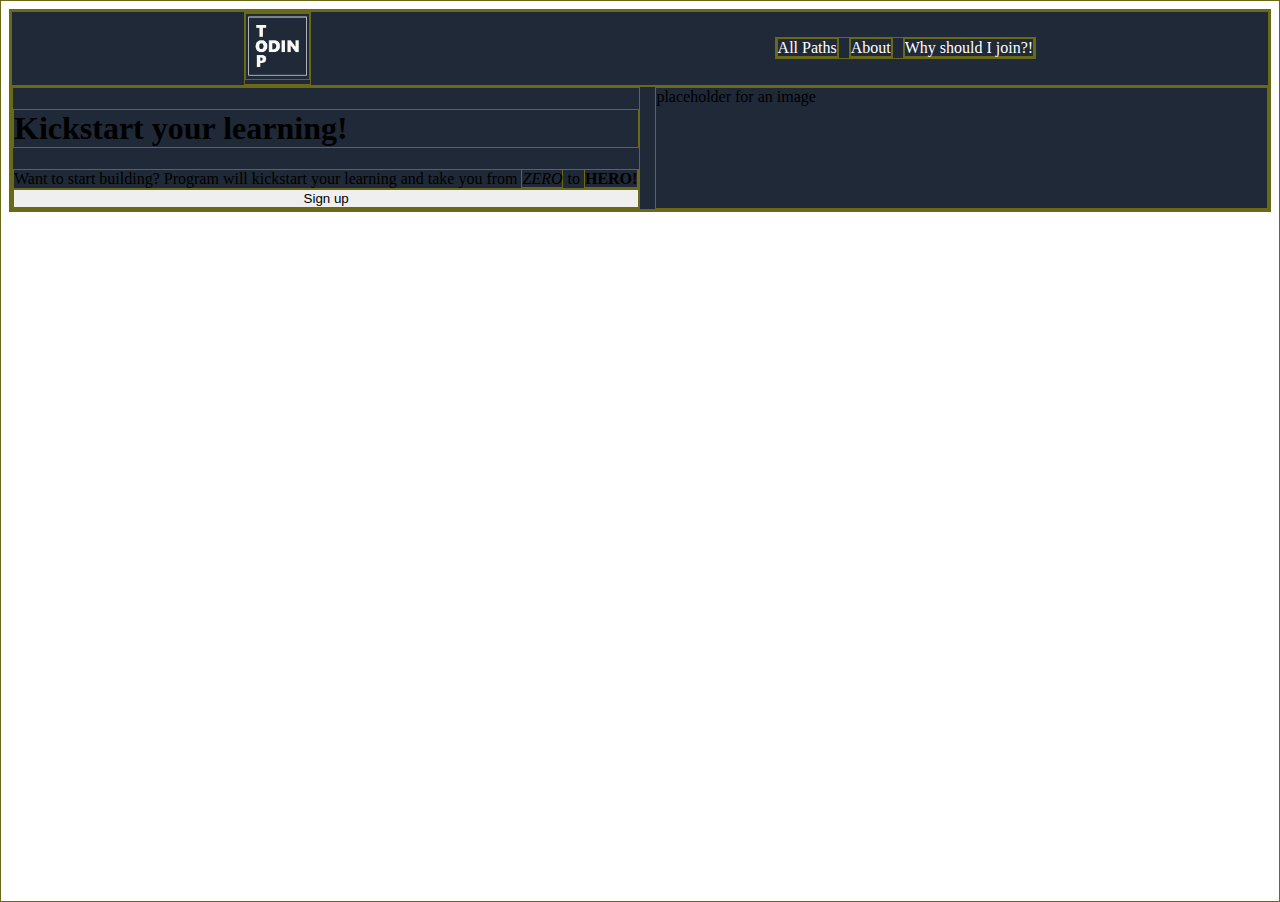
==== index.html @ f12ff547 "Save first attempt building Landing Page" ====
<!DOCTYPE html>
<html lang="en">

<head>
    <meta charset="UTF-8">
    <title>Welcome to the LANDING PAGE</title>
    <link rel="stylesheet" href="style.css">
</head>

<body>
    
    <header>

        <div class="top">
            <a href="index.html"><img class="logo" src="img/logo.png" alt="Logo"></a>
        
            <ul>
                <li class="header-link"><a href="https://www.theodinproject.com/paths">All Paths</a></li>
                <li class="header-link"><a href="https://www.theodinproject.com/about">About</a></li>
                <li class="header-link"><a href="why.html">Why should I join?!</a></li>
            </ul>
        </div>



        <div class="bottom">
            <div class="hero">
                <h1>Kickstart your learning!</h1>
                <div class="hero-text">Want to start building? Program will kickstart your learning and take you from <em>ZERO</em> to <strong>HERO!</strong></div>
                <button>Sign up</button>
            </div>
            <div class="placeholder">
                placeholder for an image
            </div>
        </div>



    </header>







</body>
</html>
---- style.css ----
* {
    border: 1px solid rgb(105, 105, 23);
}

html {
    height: 100vh;

}


body {
    display: flex;
    flex-direction: column;

    
}

header {
    background-color: #1f2937;
}

.top {
    display: flex;
    justify-content: space-around;
    align-items: center;
}

.logo {
    width: 63px;
    flex-shrink: 0;
}

ul {
    display: flex;
    list-style: none;
    margin: 0px;
    padding: 0px;
    gap: 10px;
}



.top ul a{
    color: white;
    text-decoration: none;
}


.bottom {

    margin: 0px auto;
    display: flex;
    gap: 15px;
    flex: auto;
}

.placeholder{
   flex-grow: 1;
}

.hero {
    display: flex;
    flex-direction: column;
    flex-wrap: wrap;
    flex-shrink: 1;
}
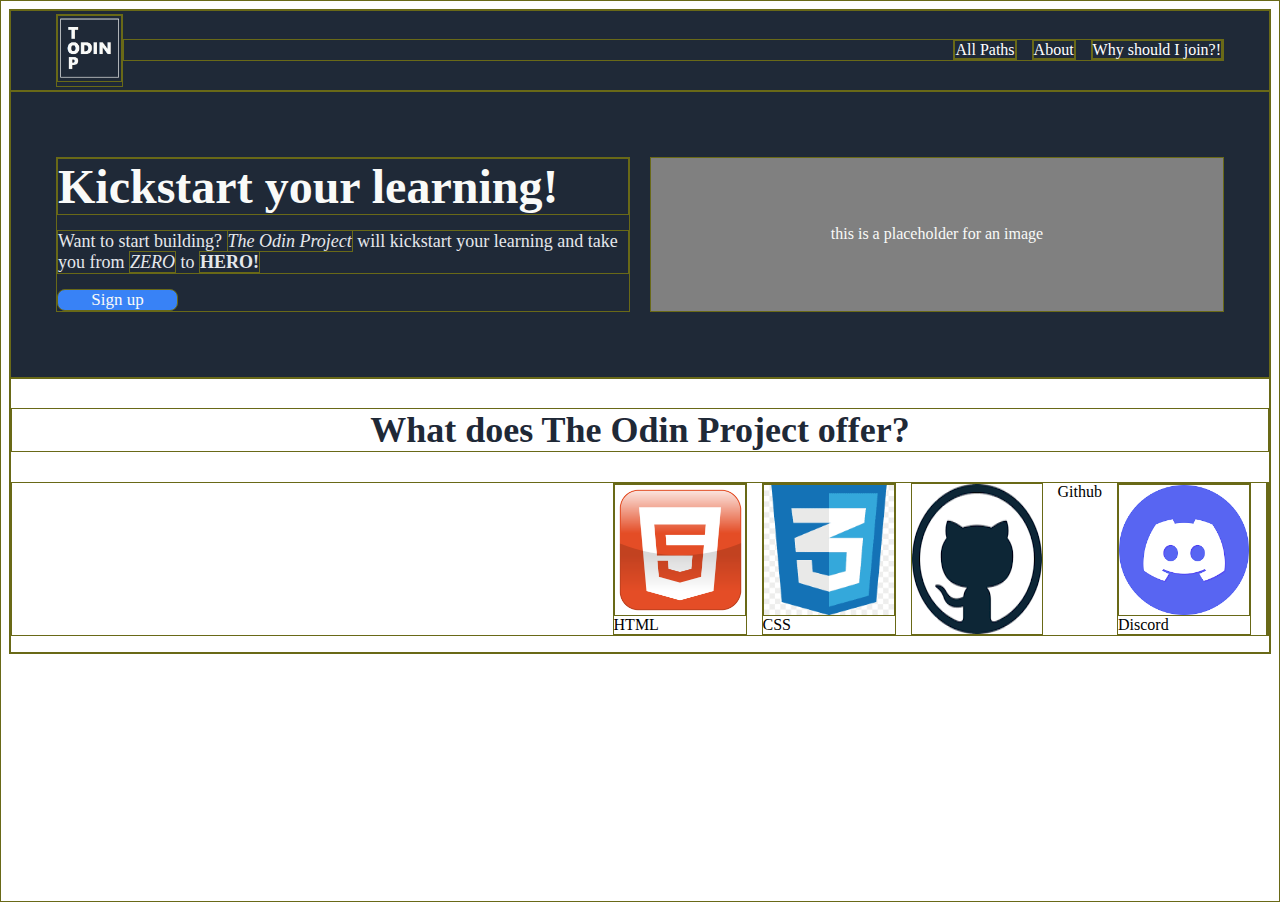
==== commit 10d9415f: "Save after half-way through the exercise" ====
--- a/index.html
+++ b/index.html
@@ -8,35 +8,51 @@
 </head>
 
 <body>
-    
     <header>
+        <a href="index.html"><img class="logo" src="img/logo.png" alt="Logo"></a>
+        <ul>
+            <li class="header-link"><a href="https://www.theodinproject.com/paths">All Paths</a></li>
+            <li class="header-link"><a href="https://www.theodinproject.com/about">About</a></li>
+            <li class="header-link"><a href="why.html">Why should I join?!</a></li>
+        </ul>
+        </div>
+    </header>
+    <div class="media">
+        <div class="placeholder">this is a placeholder for an image
+        </div>
+        <div class="hero">
+            <h1>Kickstart your learning!</h1>
+            <div class="hero-text">Want to start building? <em>The Odin Project</em> will kickstart your learning and take you from <em>ZERO</em> to <strong>HERO!</strong></div>
+            <a href="https://www.theodinproject.com/sign_up" class="button">Sign up</a>
+        </div>
+    </div>
 
-        <div class="top">
-            <a href="index.html"><img class="logo" src="img/logo.png" alt="Logo"></a>
-        
-            <ul>
-                <li class="header-link"><a href="https://www.theodinproject.com/paths">All Paths</a></li>
-                <li class="header-link"><a href="https://www.theodinproject.com/about">About</a></li>
-                <li class="header-link"><a href="why.html">Why should I join?!</a></li>
-            </ul>
-        </div>
+    <div class="information">
+        <h2>What does The Odin Project offer?</h2>
+        <ul>
+            <li>
+                <img src="img/html.png" alt="html">
+                HTML
+            </li>
+            <li>
+                <img src="img/css.png">CSS
+            </li>
+                <img src="img/github.png">Github
+            <li>
+                <img src="img/discord.png">
+                Discord
+            </li>
+
+            <li>
+
+            </li>
+        </ul>
 
 
 
-        <div class="bottom">
-            <div class="hero">
-                <h1>Kickstart your learning!</h1>
-                <div class="hero-text">Want to start building? Program will kickstart your learning and take you from <em>ZERO</em> to <strong>HERO!</strong></div>
-                <button>Sign up</button>
-            </div>
-            <div class="placeholder">
-                placeholder for an image
-            </div>
-        </div>
+    </div>
 
-
-
-    </header>
+    
 
 
 
--- a/style.css
+++ b/style.css
@@ -1,68 +1,119 @@
-
-
-* {
-    border: 1px solid rgb(105, 105, 23);
-}
-
 html {
     height: 100vh;
 
 }
 
-
 body {
     display: flex;
     flex-direction: column;
-
-    
+        
 }
 
 header {
     background-color: #1f2937;
-}
-
-.top {
+    padding: 3px 45px;
     display: flex;
-    justify-content: space-around;
     align-items: center;
 }
 
 .logo {
+    height: auto;
     width: 63px;
-    flex-shrink: 0;
 }
 
 ul {
     display: flex;
-    list-style: none;
-    margin: 0px;
-    padding: 0px;
-    gap: 10px;
+    flex: auto;
+    margin-left: auto;
+    list-style-type: none;
+    justify-content: flex-end;
+    gap: 15px;
 }
 
-
-
-.top ul a{
+a {
     color: white;
     text-decoration: none;
 }
 
 
-.bottom {
-
-    margin: 0px auto;
+.media {
     display: flex;
-    gap: 15px;
-    flex: auto;
+    justify-content: flex-start;
+    padding: 65px 45px;
+    background-color: #1f2937;
+    gap: 20px;
+    flex-direction: row-reverse;
+    
 }
 
-.placeholder{
-   flex-grow: 1;
+.placeholder {
+    flex: 1;
+    background-color: gray;
+    display: flex;
+    flex-direction: column;
+    text-align: center;
+    justify-content: center;
+    color: #f9faf8;
 }
 
 .hero {
+    flex: 1;
     display: flex;
     flex-direction: column;
-    flex-wrap: wrap;
-    flex-shrink: 1;
-}+    gap: 15px;
+}
+
+h1 {
+    font-size: 48px;
+    color: #f9faf8;
+    margin: 0px
+}
+
+.hero-text {
+    font-size: 18px;
+    color: #e5e7eb
+}
+
+.hero a {
+    background-color: #3882f6;
+    width: 7em;
+    border-radius: 8px;
+    font-size: 17px;
+    color: #f9faf8;
+    text-align: center;
+}
+
+h2 {
+    font-size: 36px;
+    font-weight: 900;
+    color: #1f2937;
+    text-align: center;
+}
+
+li img {
+    height: auto;
+    max-width: 130px;
+    display: block;
+    padding: 0px;
+}
+
+li img {
+    padding: 0px;
+    display: flex;
+    margin: 0px;
+    text-align: center;
+}
+
+
+
+
+
+
+
+
+
+
+* {
+    border: 1px solid rgb(105, 105, 23);
+    
+}
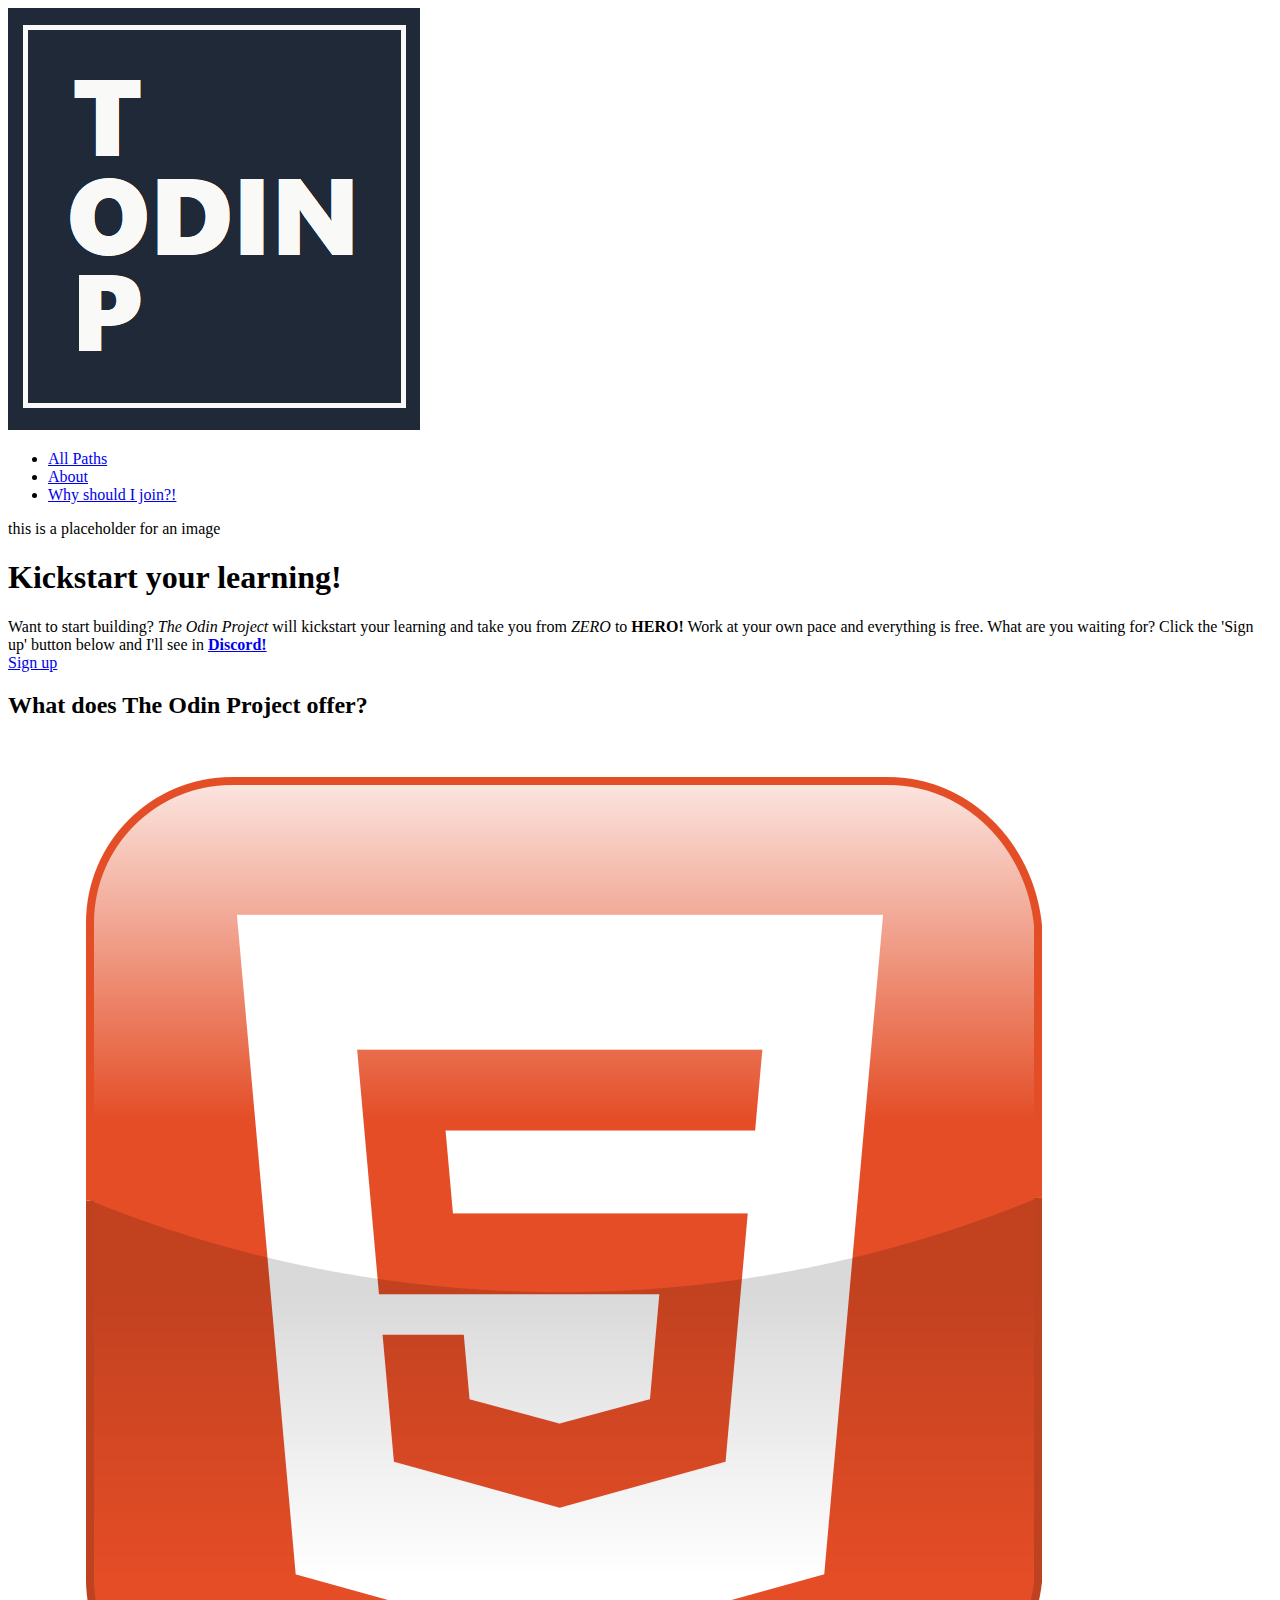
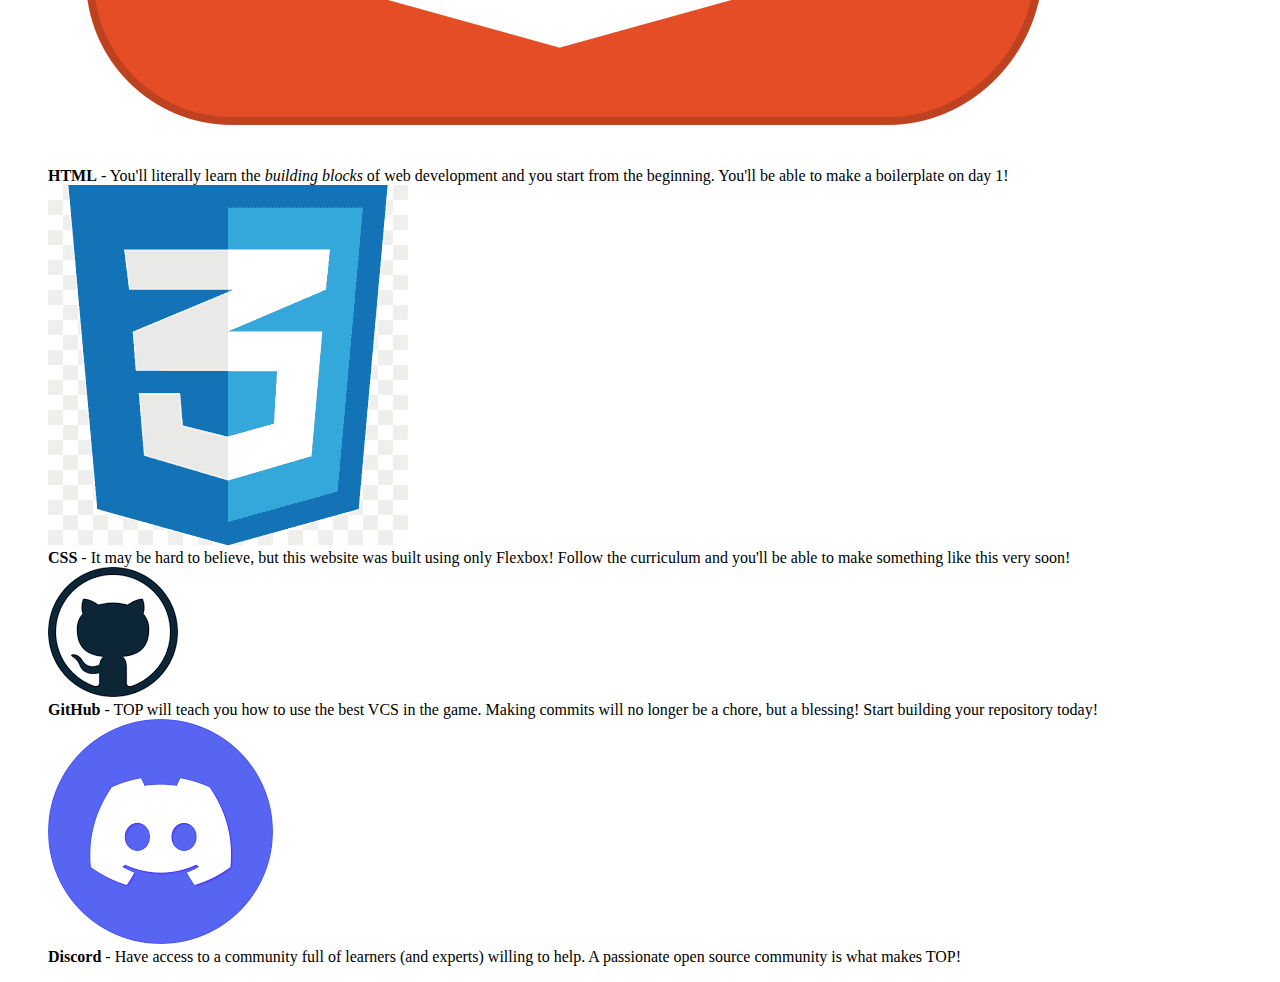
==== commit 86d65ade: "Save progress up to 'Some random information' section" ====
--- a/index.html
+++ b/index.html
@@ -22,7 +22,7 @@
         </div>
         <div class="hero">
             <h1>Kickstart your learning!</h1>
-            <div class="hero-text">Want to start building? <em>The Odin Project</em> will kickstart your learning and take you from <em>ZERO</em> to <strong>HERO!</strong></div>
+            <div class="hero-text">Want to start building? <em>The Odin Project</em> will kickstart your learning and take you from <em>ZERO</em> to <strong>HERO!</strong> Work at your own pace and everything is free. What are you waiting for? Click the 'Sign up' button below and I'll see in <a class="discord" href="https://discord.gg/theodinproject"><strong>Discord!</strong></a></div>
             <a href="https://www.theodinproject.com/sign_up" class="button">Sign up</a>
         </div>
     </div>
@@ -30,22 +30,29 @@
     <div class="information">
         <h2>What does The Odin Project offer?</h2>
         <ul>
-            <li>
-                <img src="img/html.png" alt="html">
-                HTML
-            </li>
-            <li>
-                <img src="img/css.png">CSS
-            </li>
-                <img src="img/github.png">Github
-            <li>
-                <img src="img/discord.png">
-                Discord
-            </li>
+            <div class="info">
+                <img src="img/html.png" alt="html logo">
+                <div class="info-text"><strong>HTML</strong> - You'll literally learn the <em>building blocks</em> of web development and you start from the beginning. You'll be able to make a boilerplate on day 1!
+                </div>
+            </div>
 
-            <li>
+            <div class="info">
+                <img src="img/css.png" alt="css logo">
+                <div class="info-text"><strong>CSS</strong> - It may be hard to believe, but this website was built using only Flexbox! Follow the curriculum and you'll be able to make something like this very soon!
+                </div>
+            </div>
 
-            </li>
+            
+            <div class="info">
+                <img src="img/github.png" alt="github logo">
+                <div class="info-text"><strong>GitHub</strong> - TOP will teach you how to use the best VCS in the game. Making commits will no longer be a chore, but a blessing! Start building your repository today!
+                </div>
+            </div>
+            <div class="info">
+                <img src="img/discord.png" alt="discord logo">
+                <div class="info-text"><strong>Discord</strong> - Have access to a community full of learners (and experts) willing to help. A passionate open source community is what makes TOP!
+                </div>
+            </div>
         </ul>
 
 
--- a/style.css
+++ b/style.css
@@ -1,108 +1,65 @@
-html {
-    height: 100vh;
+<!DOCTYPE html>
+<html lang="en">
 
-}
+<head>
+    <meta charset="UTF-8">
+    <title>Welcome to the LANDING PAGE</title>
+    <link rel="stylesheet" href="style.css">
+</head>
 
-body {
-    display: flex;
-    flex-direction: column;
-        
-}
+<body>
+    <header>
+        <a href="index.html"><img class="logo" src="img/logo.png" alt="Logo"></a>
+        <ul>
+            <li class="header-link"><a href="https://www.theodinproject.com/paths">All Paths</a></li>
+            <li class="header-link"><a href="https://www.theodinproject.com/about">About</a></li>
+            <li class="header-link"><a href="why.html">Why should I join?!</a></li>
+        </ul>
+        </div>
+    </header>
+    <div class="media">
+        <div class="placeholder">this is a placeholder for an image
+        </div>
+        <div class="hero">
+            <h1>Kickstart your learning!</h1>
+            <div class="hero-text">Want to start building? <em>The Odin Project</em> will kickstart your learning and take you from <em>ZERO</em> to <strong>HERO!</strong> Work at your own pace and everything is free. What are you waiting for? Click the 'Sign up' button below and I'll see in <a class="discord" href="https://discord.gg/theodinproject"><strong>Discord!</strong></a></div>
+            <a href="https://www.theodinproject.com/sign_up" class="button">Sign up</a>
+        </div>
+    </div>
 
-header {
-    background-color: #1f2937;
-    padding: 3px 45px;
-    display: flex;
-    align-items: center;
-}
+    <div class="information">
+        <h2>What does The Odin Project offer?</h2>
+        <ul>
+            <div class="info">
+                <img src="img/html.png" alt="html logo">
+                <div class="info-text"><strong>HTML</strong> - You'll literally learn the <em>building blocks</em> of web development and you start from the beginning. You'll be able to make a boilerplate on day 1!
+                </div>
+            </div>
 
-.logo {
-    height: auto;
-    width: 63px;
-}
+            <div class="info">
+                <img src="img/css.png" alt="css logo">
+                <div class="info-text"><strong>CSS</strong> - It may be hard to believe, but this website was built using only Flexbox! Follow the curriculum and you'll be able to make something like this very soon!
+                </div>
+            </div>
 
-ul {
-    display: flex;
-    flex: auto;
-    margin-left: auto;
-    list-style-type: none;
-    justify-content: flex-end;
-    gap: 15px;
-}
-
-a {
-    color: white;
-    text-decoration: none;
-}
+            
+            <div class="info">
+                <img src="img/github.png" alt="github logo">
+                <div class="info-text"><strong>GitHub</strong> - TOP will teach you how to use the best VCS in the game. Making commits will no longer be a chore, but a blessing! Start building your repository today!
+                </div>
+            </div>
+            <div class="info">
+                <img src="img/discord.png" alt="discord logo">
+                <div class="info-text"><strong>Discord</strong> - Have access to a community full of learners (and experts) willing to help. A passionate open source community is what makes TOP!
+                </div>
+            </div>
+        </ul>
 
 
-.media {
-    display: flex;
-    justify-content: flex-start;
-    padding: 65px 45px;
-    background-color: #1f2937;
-    gap: 20px;
-    flex-direction: row-reverse;
+
+    </div>
+
     
-}
-
-.placeholder {
-    flex: 1;
-    background-color: gray;
-    display: flex;
-    flex-direction: column;
-    text-align: center;
-    justify-content: center;
-    color: #f9faf8;
-}
-
-.hero {
-    flex: 1;
-    display: flex;
-    flex-direction: column;
-    gap: 15px;
-}
-
-h1 {
-    font-size: 48px;
-    color: #f9faf8;
-    margin: 0px
-}
-
-.hero-text {
-    font-size: 18px;
-    color: #e5e7eb
-}
-
-.hero a {
-    background-color: #3882f6;
-    width: 7em;
-    border-radius: 8px;
-    font-size: 17px;
-    color: #f9faf8;
-    text-align: center;
-}
-
-h2 {
-    font-size: 36px;
-    font-weight: 900;
-    color: #1f2937;
-    text-align: center;
-}
-
-li img {
-    height: auto;
-    max-width: 130px;
-    display: block;
-    padding: 0px;
-}
-
-li img {
-    padding: 0px;
-    display: flex;
-    margin: 0px;
-    text-align: center;
-}
 
 
 
@@ -110,10 +67,5 @@
 
 
 
-
-
-
-* {
-    border: 1px solid rgb(105, 105, 23);
-    
-}
+</body>
+</html>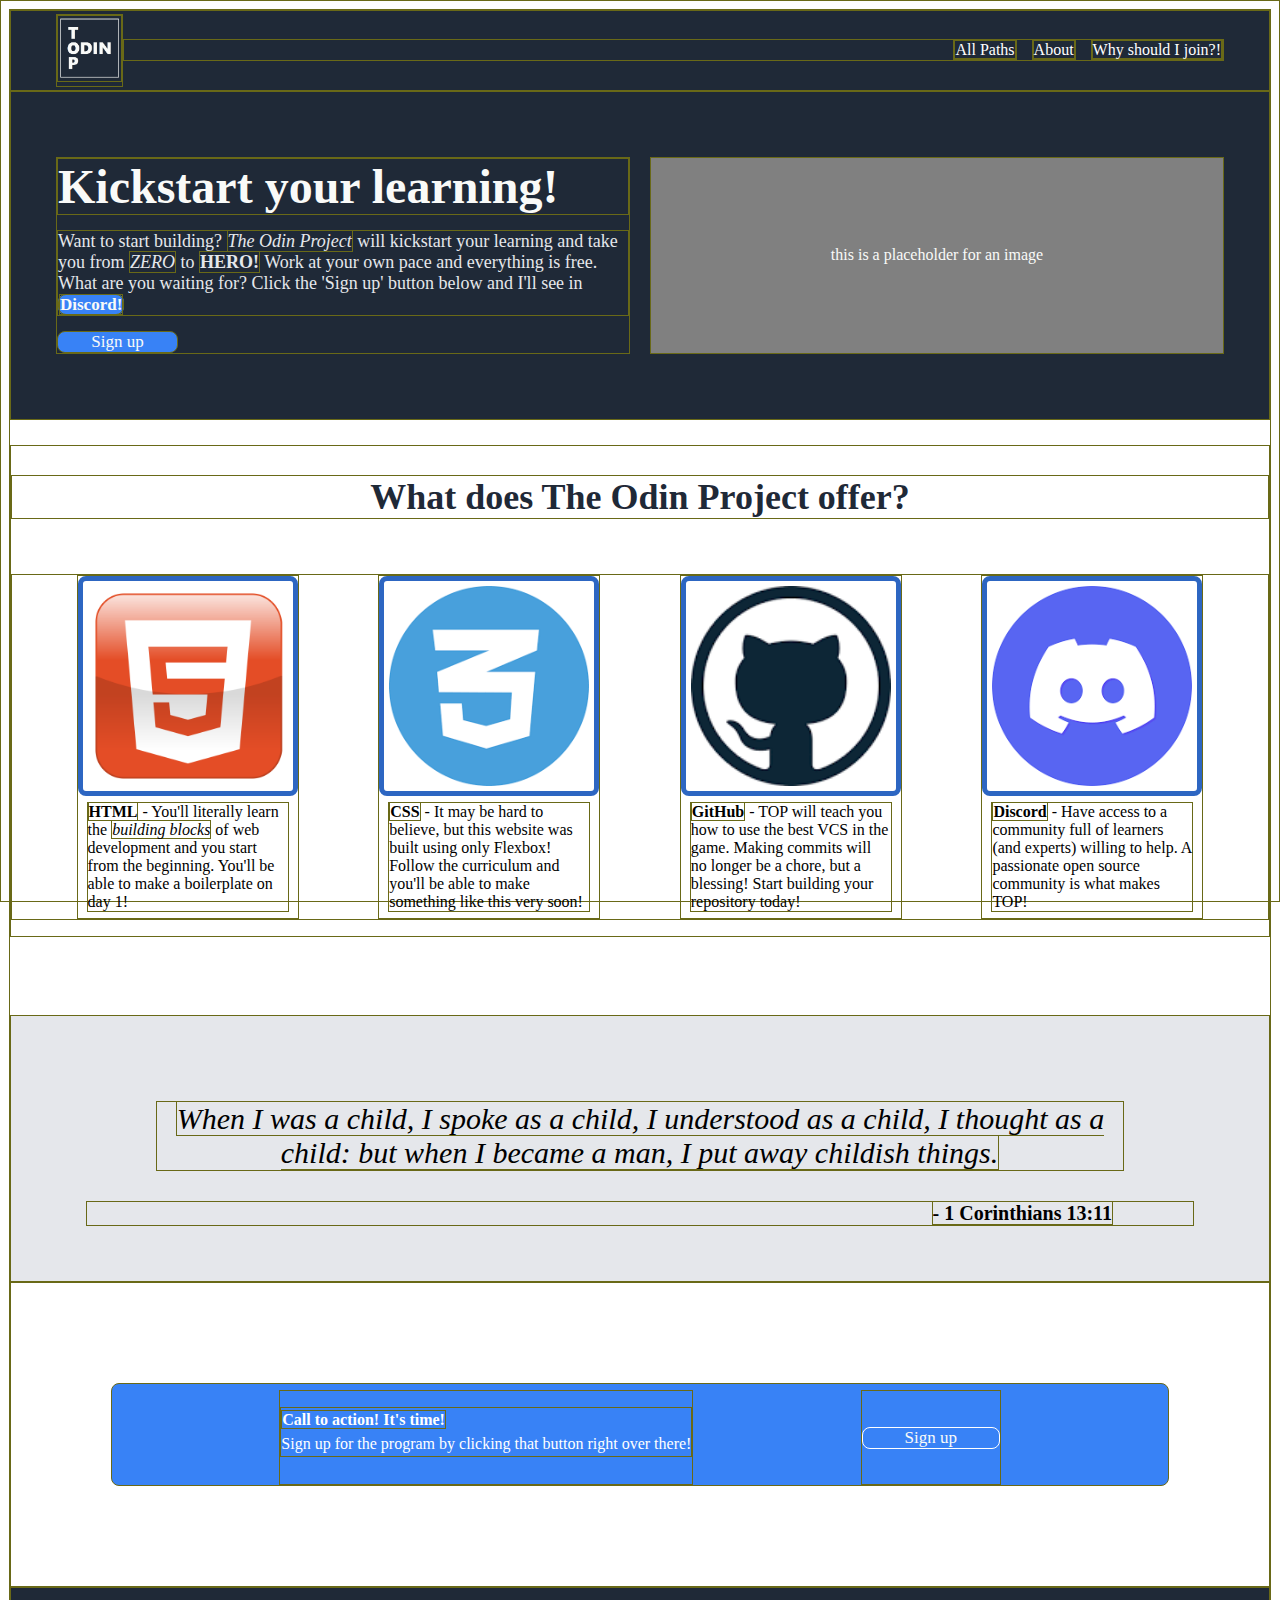
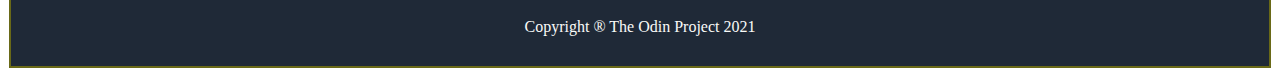
==== commit 20d2610c: "Update after completing first full-attempt" ====
--- a/index.html
+++ b/index.html
@@ -26,7 +26,6 @@
             <a href="https://www.theodinproject.com/sign_up" class="button">Sign up</a>
         </div>
     </div>
-
     <div class="information">
         <h2>What does The Odin Project offer?</h2>
         <ul>
@@ -58,11 +57,29 @@
 
 
     </div>
+    <div class="quote-section">
+        <div class="quote">
+            <em>When I was a child, I spoke as a child, I understood as a child, I thought as a child: but when I became a man, I put away childish things.</em>
+        </div>
+        <div class="quoted"><strong>- 1 Corinthians 13:11</strong></div>
 
-    
-
-
-
+    </div>
+    <div class="action">
+        <div class="bluebox">
+            <div class="left">
+                <p class="time">
+                    <strong>Call to action! It's time!</strong> <br>
+                    Sign up for the program by clicking that button right over there!
+                </p>
+            </div>
+            <div class="right">
+                <a href="https://www.theodinproject.com/sign_up" class="button">Sign up</a>
+            </div>
+        </div>
+    </div>
+    <div class="footer">
+        Copyright ® The Odin Project 2021
+    </div>
 
 
 
--- a/style.css
+++ b/style.css
@@ -1,71 +1,234 @@
-<!DOCTYPE html>
-<html lang="en">
-
-<head>
-    <meta charset="UTF-8">
-    <title>Welcome to the LANDING PAGE</title>
-    <link rel="stylesheet" href="style.css">
-</head>
-
-<body>
-    <header>
-        <a href="index.html"><img class="logo" src="img/logo.png" alt="Logo"></a>
-        <ul>
-            <li class="header-link"><a href="https://www.theodinproject.com/paths">All Paths</a></li>
-            <li class="header-link"><a href="https://www.theodinproject.com/about">About</a></li>
-            <li class="header-link"><a href="why.html">Why should I join?!</a></li>
-        </ul>
-        </div>
-    </header>
-    <div class="media">
-        <div class="placeholder">this is a placeholder for an image
-        </div>
-        <div class="hero">
-            <h1>Kickstart your learning!</h1>
-            <div class="hero-text">Want to start building? <em>The Odin Project</em> will kickstart your learning and take you from <em>ZERO</em> to <strong>HERO!</strong> Work at your own pace and everything is free. What are you waiting for? Click the 'Sign up' button below and I'll see in <a class="discord" href="https://discord.gg/theodinproject"><strong>Discord!</strong></a></div>
-            <a href="https://www.theodinproject.com/sign_up" class="button">Sign up</a>
-        </div>
-    </div>
-
-    <div class="information">
-        <h2>What does The Odin Project offer?</h2>
-        <ul>
-            <div class="info">
-                <img src="img/html.png" alt="html logo">
-                <div class="info-text"><strong>HTML</strong> - You'll literally learn the <em>building blocks</em> of web development and you start from the beginning. You'll be able to make a boilerplate on day 1!
-                </div>
-            </div>
-
-            <div class="info">
-                <img src="img/css.png" alt="css logo">
-                <div class="info-text"><strong>CSS</strong> - It may be hard to believe, but this website was built using only Flexbox! Follow the curriculum and you'll be able to make something like this very soon!
-                </div>
-            </div>
-
-            
-            <div class="info">
-                <img src="img/github.png" alt="github logo">
-                <div class="info-text"><strong>GitHub</strong> - TOP will teach you how to use the best VCS in the game. Making commits will no longer be a chore, but a blessing! Start building your repository today!
-                </div>
-            </div>
-            <div class="info">
-                <img src="img/discord.png" alt="discord logo">
-                <div class="info-text"><strong>Discord</strong> - Have access to a community full of learners (and experts) willing to help. A passionate open source community is what makes TOP!
-                </div>
-            </div>
-        </ul>
-
-
-
-    </div>
-
+html {
+    height: 100vh;
+
+}
+
+body {
+    display: flex;
+    flex-direction: column;
+        
+}
+
+header {
+    background-color: #1f2937;
+    padding: 3px 45px;
+    display: flex;
+    align-items: center;
+}
+
+.logo {
+    height: auto;
+    width: 63px;
+}
+
+ul {
+    display: flex;
+    flex: auto;
+    margin-left: auto;
+    list-style-type: none;
+    justify-content: flex-end;
+    gap: 15px;
+}
+
+a {
+    color: white;
+    text-decoration: none;
+}
+
+
+.media {
+    display: flex;
+    justify-content: flex-start;
+    padding: 65px 45px;
+    background-color: #1f2937;
+    gap: 20px;
+    flex-direction: row-reverse;
     
-
-
-
-
-
-
-
-</body>
-</html>+}
+
+.placeholder {
+    flex: 1;
+    background-color: gray;
+    display: flex;
+    flex-direction: column;
+    text-align: center;
+    justify-content: center;
+    color: #f9faf8;
+}
+
+.hero {
+    flex: 1;
+    display: flex;
+    flex-direction: column;
+    gap: 15px;
+}
+
+h1 {
+    font-size: 48px;
+    color: #f9faf8;
+    margin: 0px
+}
+
+.hero-text {
+    font-size: 18px;
+    color: #e5e7eb
+}
+
+.hero a {
+    background-color: #3882f6;
+    width: 7em;
+    border-radius: 8px;
+    font-size: 17px;
+    color: #f9faf8;
+    text-align: center;
+}
+
+h2 {
+    font-size: 36px;
+    font-weight: 900;
+    color: #1f2937;
+    text-align: center;
+    margin-bottom: 55px;
+}
+
+li img {
+    height: auto;
+    max-width: 130px;
+    display: block;
+    padding: 0px;
+}
+
+li img {
+    padding: 0px;
+    display: flex;
+    margin: 0px;
+    text-align: center;
+}
+
+.information {
+    margin-top: 25px;
+    margin-bottom: 78px;
+}
+
+.information ul {
+    display: flex;
+    justify-content: space-evenly;
+    margin-top: 10px;
+    padding: 0px;
+    flex-wrap: wrap;
+}
+
+.info {
+    display: flex;
+    flex-direction: column;
+    align-items: center;
+}
+
+.info img,
+.info-text {
+    width: 200px;
+
+}
+
+
+.info img {
+    border: 5px solid #2d66c2;
+    border-radius: 8px;
+    padding: 5px;
+
+}
+
+.info-text {
+    margin: 6px 0;
+}
+
+
+.quote-section {
+    background-color: #e5e7eb;
+    padding: 55px 75px;
+
+    
+}
+.quote {
+    text-align: center;
+    font-size: 30px;
+    margin: 30px 70px;
+    font-weight: 300;
+}
+
+.quoted {
+    text-align: right;
+    padding-right: 80px;
+    font-size: 20px;
+}
+
+.bluebox {
+    background-color: #3882f6;
+    margin: 100px;
+    border-radius: 8px;
+    display: flex;
+    justify-content: space-evenly;
+    height: 95px;
+    padding-top: 6px;
+
+}
+
+.left {
+    display: flex;
+    flex-direction: column;
+    align-items: flex-start;
+}
+
+.right {
+    display: flex;
+    align-items: center;
+    padding-top: -6px;
+
+}
+
+.time {
+    line-height: 1.5;
+    color: #ffffff;
+}
+
+.right .button {
+    border: 1px solid white;
+    flex: 0 1 auto;
+    border-radius: 8px;
+    font-size: 17px;
+    color: #f9faf8;
+    text-align: center;
+    width: 8em;
+    height: 20px;
+}
+
+
+.footer {
+    display: flex;
+    flex-direction: column;
+    justify-content: center;
+    align-items: center;
+    background-color: #1f2937;
+    padding: 30px;
+    color: #f9faf8;
+}
+
+
+
+
+
+
+
+
+
+
+
+
+
+
+
+
+* {
+    border: 1px solid rgb(105, 105, 23);
+    
+}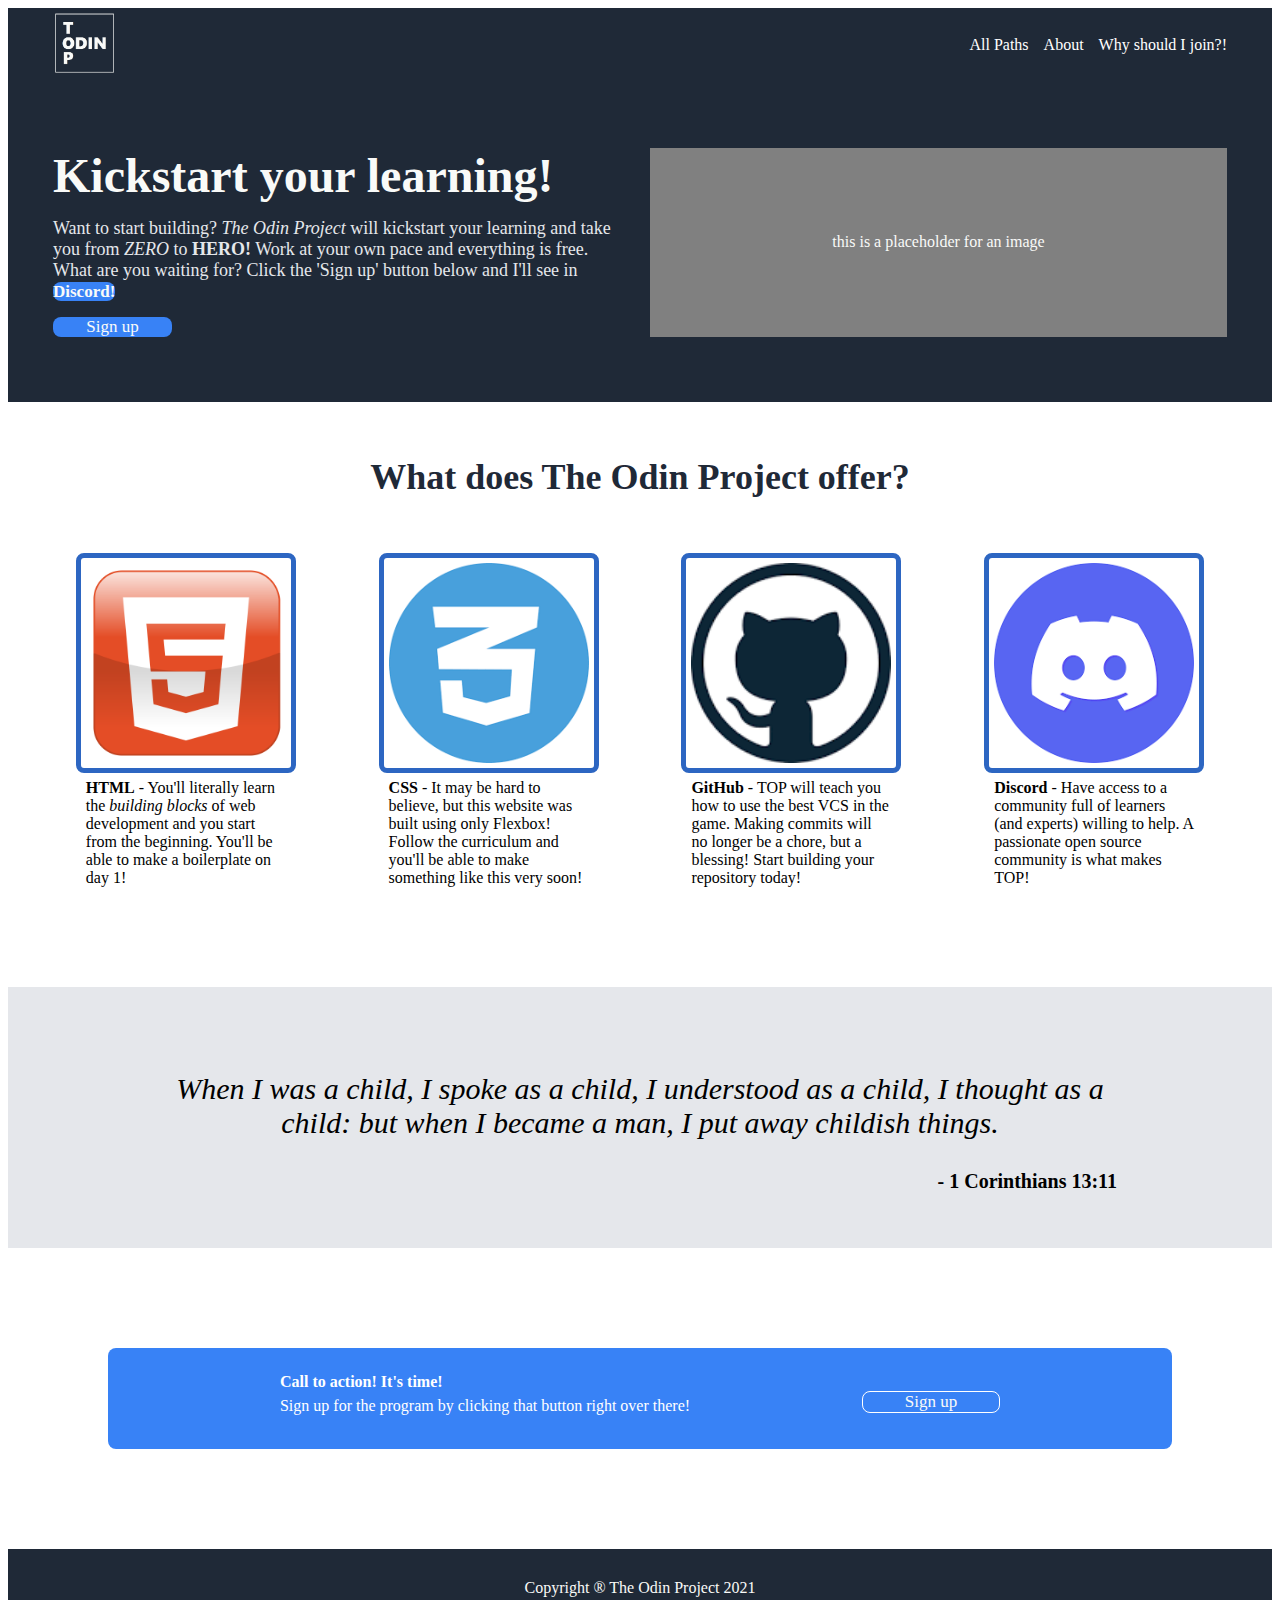
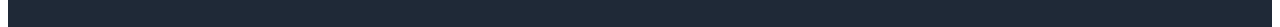
==== commit 4e25314f: "Update broken links" ====
--- a/index.html
+++ b/index.html
@@ -34,14 +34,11 @@
                 <div class="info-text"><strong>HTML</strong> - You'll literally learn the <em>building blocks</em> of web development and you start from the beginning. You'll be able to make a boilerplate on day 1!
                 </div>
             </div>
-
             <div class="info">
                 <img src="img/css.png" alt="css logo">
                 <div class="info-text"><strong>CSS</strong> - It may be hard to believe, but this website was built using only Flexbox! Follow the curriculum and you'll be able to make something like this very soon!
                 </div>
             </div>
-
-            
             <div class="info">
                 <img src="img/github.png" alt="github logo">
                 <div class="info-text"><strong>GitHub</strong> - TOP will teach you how to use the best VCS in the game. Making commits will no longer be a chore, but a blessing! Start building your repository today!
@@ -53,16 +50,12 @@
                 </div>
             </div>
         </ul>
-
-
-
     </div>
     <div class="quote-section">
         <div class="quote">
             <em>When I was a child, I spoke as a child, I understood as a child, I thought as a child: but when I became a man, I put away childish things.</em>
         </div>
         <div class="quoted"><strong>- 1 Corinthians 13:11</strong></div>
-
     </div>
     <div class="action">
         <div class="bluebox">
@@ -73,16 +66,12 @@
                 </p>
             </div>
             <div class="right">
-                <a href="https://www.theodinproject.com/sign_up" class="button">Sign up</a>
+                <a href="https://discord.gg/theodinproject" class="button">Sign up</a>
             </div>
         </div>
     </div>
     <div class="footer">
         Copyright ® The Odin Project 2021
     </div>
-
-
-
-
 </body>
 </html>--- a/style.css
+++ b/style.css
@@ -34,7 +34,6 @@
     color: white;
     text-decoration: none;
 }
-
 
 .media {
     display: flex;
@@ -130,7 +129,6 @@
 
 }
 
-
 .info img {
     border: 5px solid #2d66c2;
     border-radius: 8px;
@@ -141,7 +139,6 @@
 .info-text {
     margin: 6px 0;
 }
-
 
 .quote-section {
     background-color: #e5e7eb;
@@ -202,7 +199,6 @@
     height: 20px;
 }
 
-
 .footer {
     display: flex;
     flex-direction: column;
@@ -213,22 +209,17 @@
     color: #f9faf8;
 }
 
-
-
-
-
-
-
-
-
-
-
-
-
-
-
-
-* {
-    border: 1px solid rgb(105, 105, 23);
-    
-}+.why {
+    height: 100vh;
+    display: flex;
+    flex-direction: column;
+    justify-content: center;
+    align-items: center;
+    font-size: 35px;
+    font-weight: 600;
+    flex: auto;
+}
+
+
+
+
